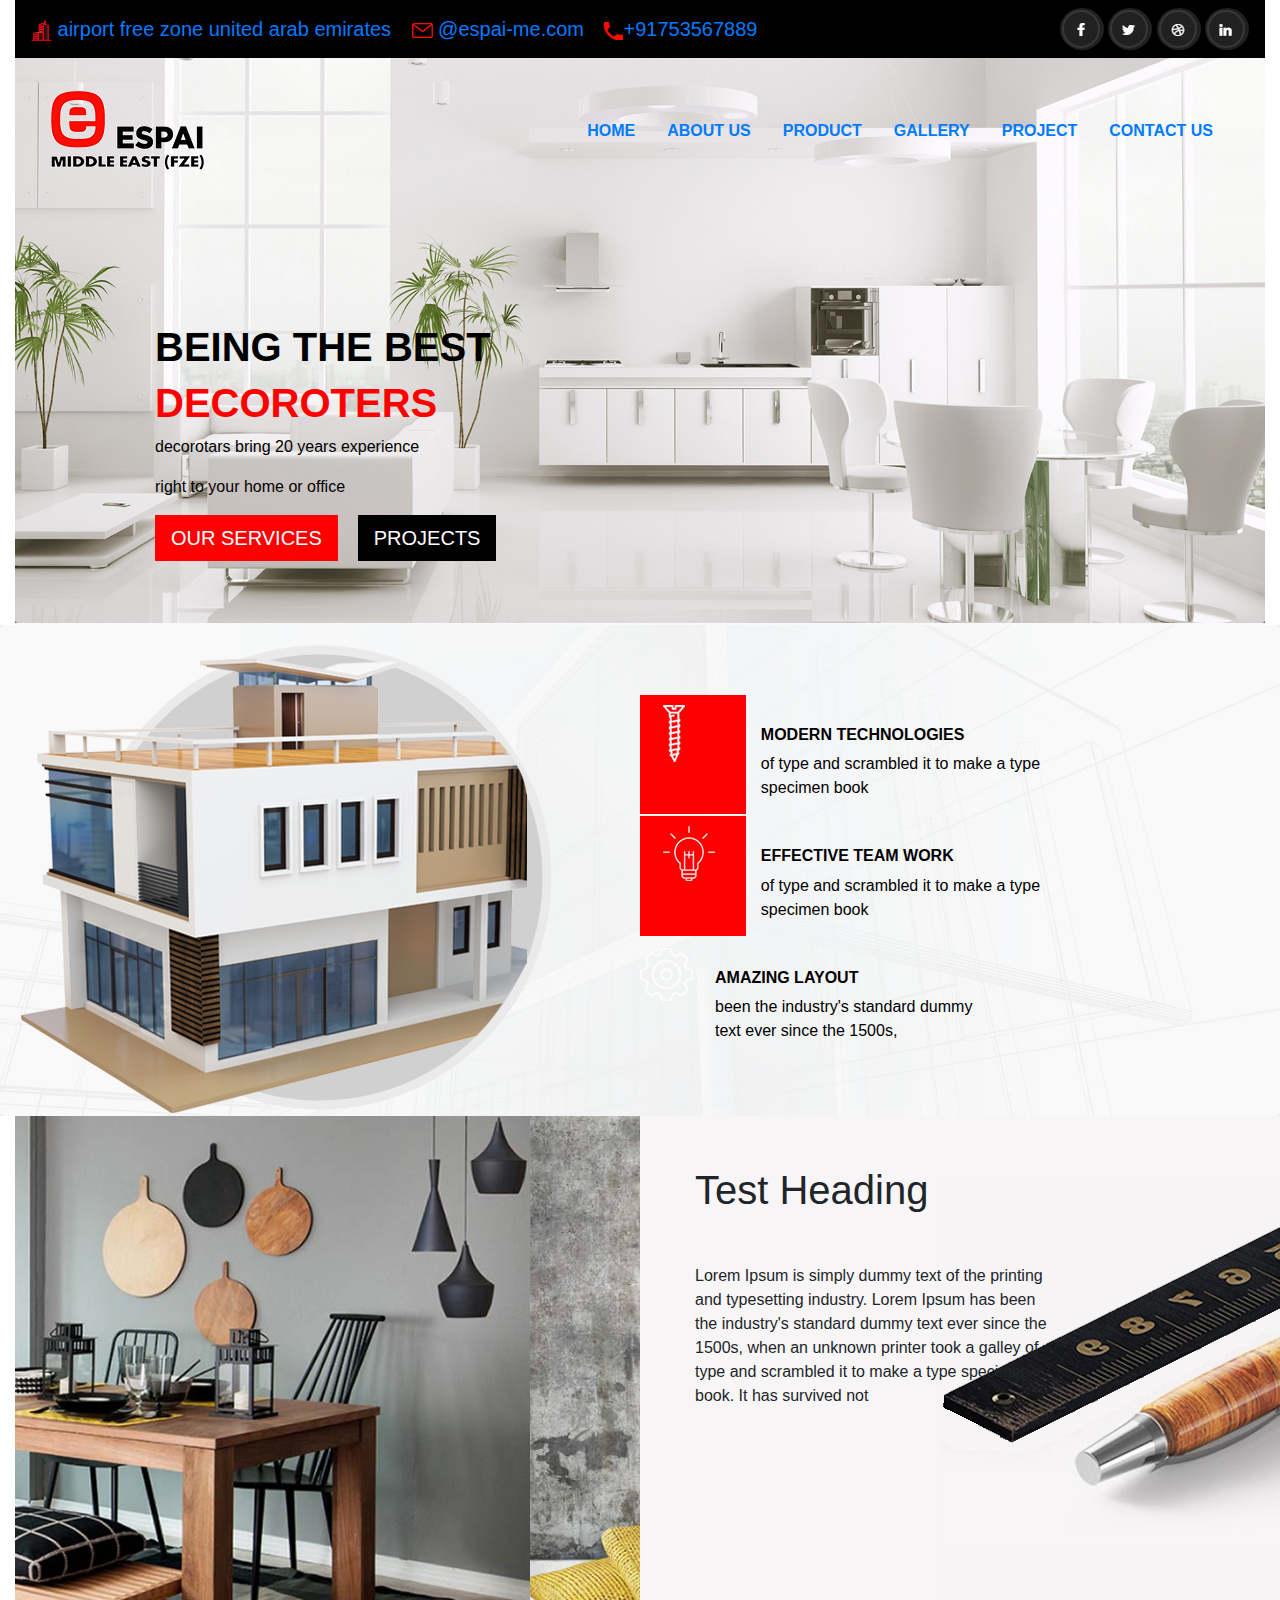
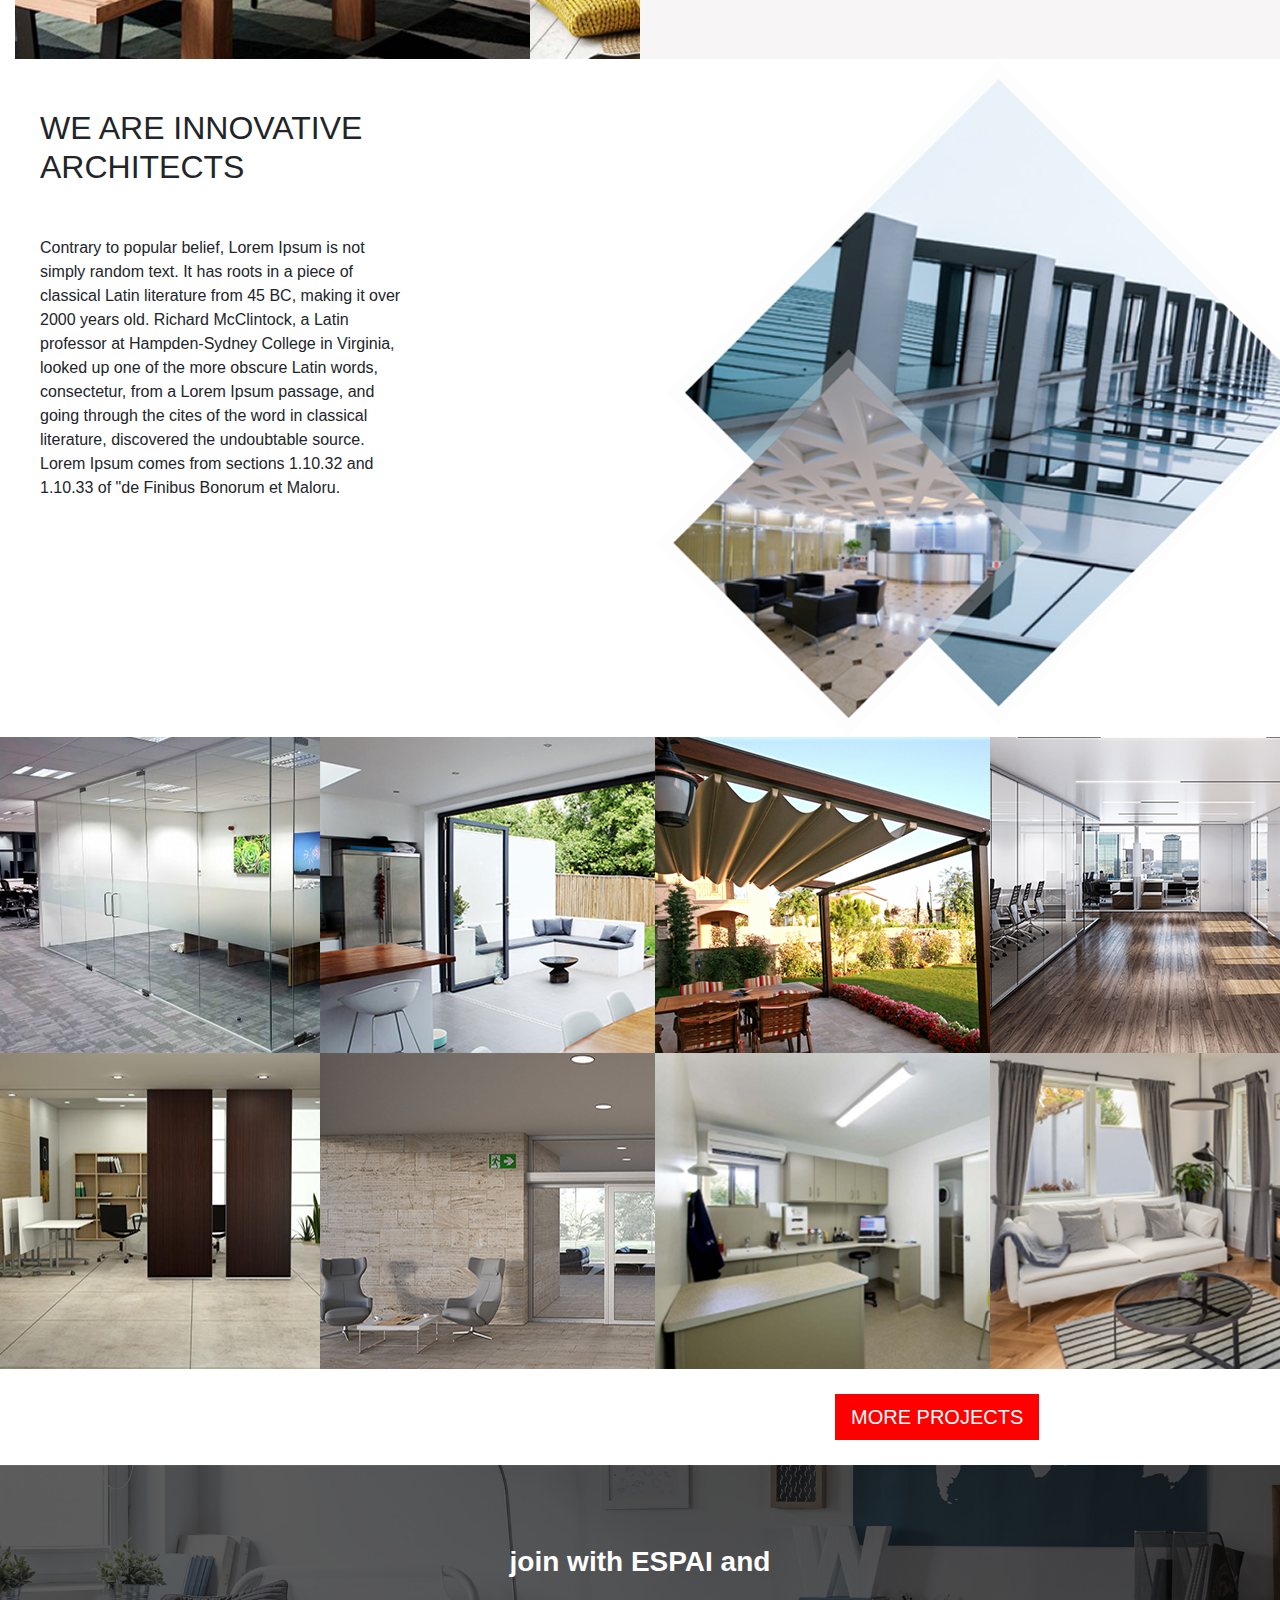
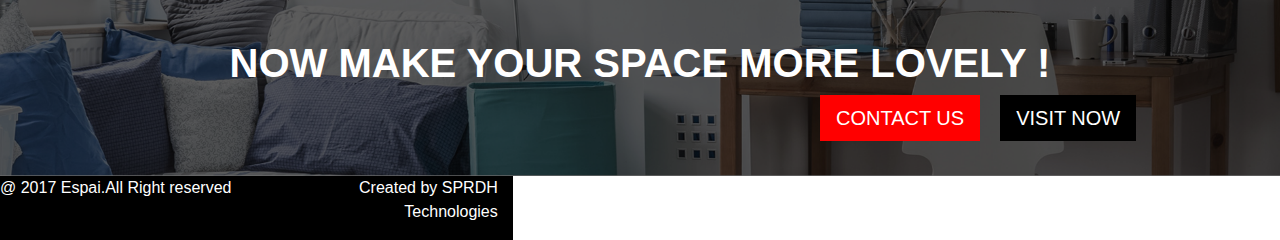
==== index.html @ 7c591167 "almost done" ====
<!DOCTYPE html>
<html>

<head>
    <title>
        ESPAI
    </title>
    <link rel="stylesheet" href="https://stackpath.bootstrapcdn.com/bootstrap/4.3.1/css/bootstrap.min.css">
    <script src="https://cdnjs.cloudflare.com/ajax/libs/jquery/3.0.0/jquery.min.js"></script>
    <link href="css/style.css" rel="stylesheet" />
    <meta name="viewport" content="width=device-width, initial-scale=1">
</head>

<body>
    <div class="container-fluid">

        <div class="firstnavbar">
            <nav class="navbar navbar-inverse">
                <div class="navbar-header">
                    <a class="navbar-brand" href="#"><img src="images/icon-1.png"> airport free zone united arab
                        emirates</a>
                    <a class="navbar-brand" href="#"><img src="images/icon-mail.png"> @espai-me.com</a>
                    <a class="navbar-brand" href="#"><img src="images/icon-phonel.png">+91753567889</a>
                </div>
                <ul class="nav navbar-nav navbar-right">
                    <li><a href="#"><img src="images/facebook.png" class="rounded-circle">
                            <img src="images/twitter.png" class="rounded-circle">
                            <img src="images/pinterest.png" class="rounded-circle">
                            <img src="images/linkedin.png" class="rounded-circle"></a></li>
                </ul>
            </nav>
        </div>
        <div class="card bg-dark text-white">
            <img src="images/bg.jpg" class="card-img" alt="..."><span class="border border-light"></span>
            <div class="card-img-overlay">
                <nav class="navbar navbar-inverse">
                    <div class="navbar-header">
                        <a class="navbar-brand" href="#"><img src="images/espai-logo.png"></a>
                    </div>
                    <div class="font-weight-bold">
                        <ul class="nav justify-content-end">
                            <li class="nav-item">
                                <a class="nav-link active" href="#">HOME</a>
                            </li>
                            <li class="nav-item">
                                <a class="nav-link" href="#">ABOUT US</a>
                            </li>
                            <li class="nav-item">
                                <a class="nav-link" href="#">PRODUCT</a>
                            </li>
                            <li class="nav-item">
                                <a class="nav-link" href="#">GALLERY</a>
                            </li>
                            <li class="nav-item">
                                <a class="nav-link" href="#">PROJECT</a>
                            </li>
                            <li class="nav-item">
                                <a class="nav-link" href="#" tabindex="-1" aria-disabled="true">CONTACT US</a>
                            </li>
                        </ul>
                    </div>
                </nav>
                <div>
                    <h1 class="top-head"><b>BEING THE BEST </b></h1>
                    <h1 class="dec"><b>DECOROTERS</b></h1>
                    <p class="dec1"> decorotars bring 20 years experience</p>
                    <p class="dec1">right to your home or office</p>
                    <div class="row dec1">
                        <button type="button" class="btn btn-primary btn-lg but1">OUR SERVICES</button>
                        <button type="button" class="btn btn-secondary btn-lg but2">PROJECTS</button>
                    </div>
                </div>
            </div>
        </div>

        <div class="row">
            <div class="card bg-dark text-white">
                <img src="images/bg-fade.jpg" class="card-img" alt="...">
                <div class="card-img-overlay">
                    <div class="row">
                        <div class="col-md-6">
                            <img src="images/home-1.png">
                        </div>
                        <div class="col-md-6 section4">
                            <div class="row">
                                <div class="col-md-2 smalldiv">
                                    <div class="img-inner">
                                        <img src="images/screw.png">
                                    </div>

                                </div>
                                <div class="col-md-6 small1div">
                                    <h6><b>MODERN TECHNOLOGIES</b></h6>
                                    <p>of type and scrambled it to make a type specimen book</p>
                                </div>
                            </div>
                            <div class="row">
                                <div class="col-md-2 smalldiv">
                                    <div class="img-inner">
                                        <img src="images/bulb.png">
                                    </div>
                                </div>
                                <div class="col-md-6 small1div">
                                    <h6><b>EFFECTIVE TEAM WORK</b></h6>
                                    <p>of type and scrambled it to make a type specimen book</p>
                                </div>
                            </div>
                            <div class="row">
                                <div class="col-md-2smalldiv">
                                    <div class="img-inner">
                                        <img src="images/setting.png">
                                    </div>
                                </div>
                                <div class="col-md-6 small1div">
                                    <h6><b>AMAZING LAYOUT</b></h6>
                                    <p>been the industry's standard dummy text ever since the 1500s, </p>
                                </div>
                            </div>


                        </div>
                    </div>

                </div>
            </div>
        </div>
        <div class="row">
            <div class="col-md-6">
                <img src="./images/interior.png" />
            </div>
            <div class="col-md-6 section1">
                <div class="row">
                    <div class="col-md-8 ">
                        <h1 class="htext">Test Heading</h1>
                        <p class="ptext">Lorem Ipsum is simply dummy text of the printing and typesetting industry.
                            Lorem Ipsum has
                            been the industry's standard dummy text ever since the 1500s, when an unknown printer took a
                            galley of type and scrambled it to make a type specimen book. It has survived not</p>
                    </div>
                </div>
            </div>
            <div class="row interiorrow">
                <div class="col-md-6">
                    <div class="row">
                        <div class="col-md-8">
                            <h2 class="htext">WE ARE INNOVATIVE ARCHITECTS</h2>
                            <p class="ptext">
                                Contrary to popular belief, Lorem Ipsum is not simply random text. It has roots in a
                                piece of classical Latin literature from 45 BC, making it over 2000 years old. Richard
                                McClintock, a Latin professor at Hampden-Sydney College in Virginia, looked up one of
                                the more obscure Latin words, consectetur, from a Lorem Ipsum passage, and going through
                                the cites of the word in classical literature, discovered the undoubtable source. Lorem
                                Ipsum comes from sections 1.10.32 and 1.10.33 of "de Finibus Bonorum et Maloru.</p>
                        </div>
                    </div>
                </div>
                <div class="col-md-6 middleclass">
                    <img src="./images/interior-1.png" />
                </div>
            </div>
            <div class="row">
                <div class="row">
                    <div class="col-md-3">
                        <img src="images/gal-1.png">
                    </div>
                    <div class="col-md-3">
                        <img src="images/gal-2.png">
                    </div>
                    <div class="col-md-3">
                        <img src="images/gal-3.png">
                    </div>
                    <div class="col-md-3">
                        <img src="images/gal-4.png">
                    </div>

                </div>
                <div class="row">
                    <div class="col-md-3">
                        <img src="images/gal-5.png">
                    </div>
                    <div class="col-md-3">
                        <img src="images/gal-6.png">
                    </div>
                    <div class="col-md-3">
                        <img src="images/gal-7.png">
                    </div>
                    <div class="col-md-3">
                        <img src="images/gal-8.png">
                    </div>
                </div>
            </div>
        
        <div class="row ">

            <button type="button" class="btn btn-primary btn-lg" id="mbutton">MORE PROJECTS</button>
        </div>
        <div class="row">
            <div class="card bg-dark text-white">
                <img src="images/bottom-bg.png" class="card-img" alt="...">
                <div class="card-img-overlay ">
                    <div class="bottomhead">
                        <h3><b>join with ESPAI and</b></h3>
                    </div>
                    <div class="bottomhead">
                        <h1><b>NOW MAKE YOUR SPACE MORE LOVELY !</b></h1>
                    </div>
                    <div class="row">
                        <button type="button" class="btn btn-primary btn-lg lowerbut1">CONTACT US </button>
                        <button type="button" class="btn btn-secondary btn-lg lowerbut2">VISIT NOW </button>
                    </div>
                </div>
            </div>
        </div>

        <div class="row bottamnav">
            <div class="col-md-6">
                <p>@ 2017 Espai.All Right reserved</p>
            </div>
            <div class="col-md-6 bottamnavright">
                <p>
                    Created by SPRDH Technologies
                </p>
            </div>
        </div>
    </div>





</body>

</html>
---- css/style.css ----
.firstnavbar
{
    background-color: black !important;
    color: white !important;
}

.second
{
color: black !important;
}
.card
{
    border-width: 0px;
}
.backgroud-red{
    background-color: red;
}
.top-head
{
    color: black;
    margin-top:140px;
    margin-left:120px
}
.dec{
    color:red;
    margin-left: 120px
}
.dec1
{
    color:black;
    margin-left: 120px
}
.but1
{
    background-color: red;
    border-width: 0px;
    border-radius: 0px;
}
.but2
{
    background-color:black;
    border-width: 0px;
    max-width: 250px;
    margin-left:20px;
    border-radius: 0px;
    padding-right: 16px;
}
.lowerbut1
{
    background-color: red;
    border-width: 0px;
    border-radius: 0px;
    margin-left: 830px;
}
.lowerbut2
{
    background-color:black;
    border-width: 0px;
    max-width: 250px;
    margin-left:20px;
    border-radius: 0px;
    padding-right: 16px;
}
.section1{
    background-image: url('../images/pen.png');
    background-repeat:no-repeat;
    background-position: center right;
    background-color:#f7f5f6;
   
    
}
.middleclass
{
    background-position: center right;
}
.interiorrow
{
    background-color:white;
}
#mbutton
{
   margin-left: 850px;
   margin-top: 25px;
   margin-bottom: 25px;
   background-color: red;
   border-width: 0px;
   border-radius: 0px;
}
.bottamnav
{
    background-color: black;
    color: white;

    
}
.bottamnavright
{
    background-position:center right;
    background-repeat:no-repeat;
    text-align:right;
}
.ptext{
    margin-top: 50px;
    margin-left: 40px;
}
.htext{
    margin-top: 50px;
    margin-left: 40px;
}
.imagerow
{
    max-height: 50px;
}
.section4
{
background-position:center right;
background-repeat:no-repeat;
color: black;
margin-top: 50px;
}
.smalldiv
{
    background-color: red;
    /* max-width:100px;
    max-height: 130px; */
    /* background-position:center right;
    background-repeat:no-repeat; */
    /* margin-top: 30px; */
    align-items:center;
    margin-bottom: 2px;
   
}
.small1div
{
    margin-top: 30px;
    color: black;
    

}
.bottomhead
{
    text-align:center;
    margin-top: 60px;
}
.img-inner{
    margin: 10px auto;

height: 70px;

width: 60px;
}
@media screen and (max-width: 600px) {
    .col-md-1 {width: 8.33%;}
    .col-md-2 {width: 16.66%;}
    .col-md-3 {width: 25%;}
    .col-md-4 {width: 33.33%;}
    .col-s-5 {width: 41.66%;}
    .col-md-6 {width: 50%;}
    .col-s-7 {width: 58.33%;}
    .col-s-8 {width: 66.66%;}
    .col-s-9 {width: 75%;}
    .col-s-10 {width: 83.33%;}
    .col-s-11 {width: 91.66%;}
    .col-s-12 {width: 100%;}
  
}
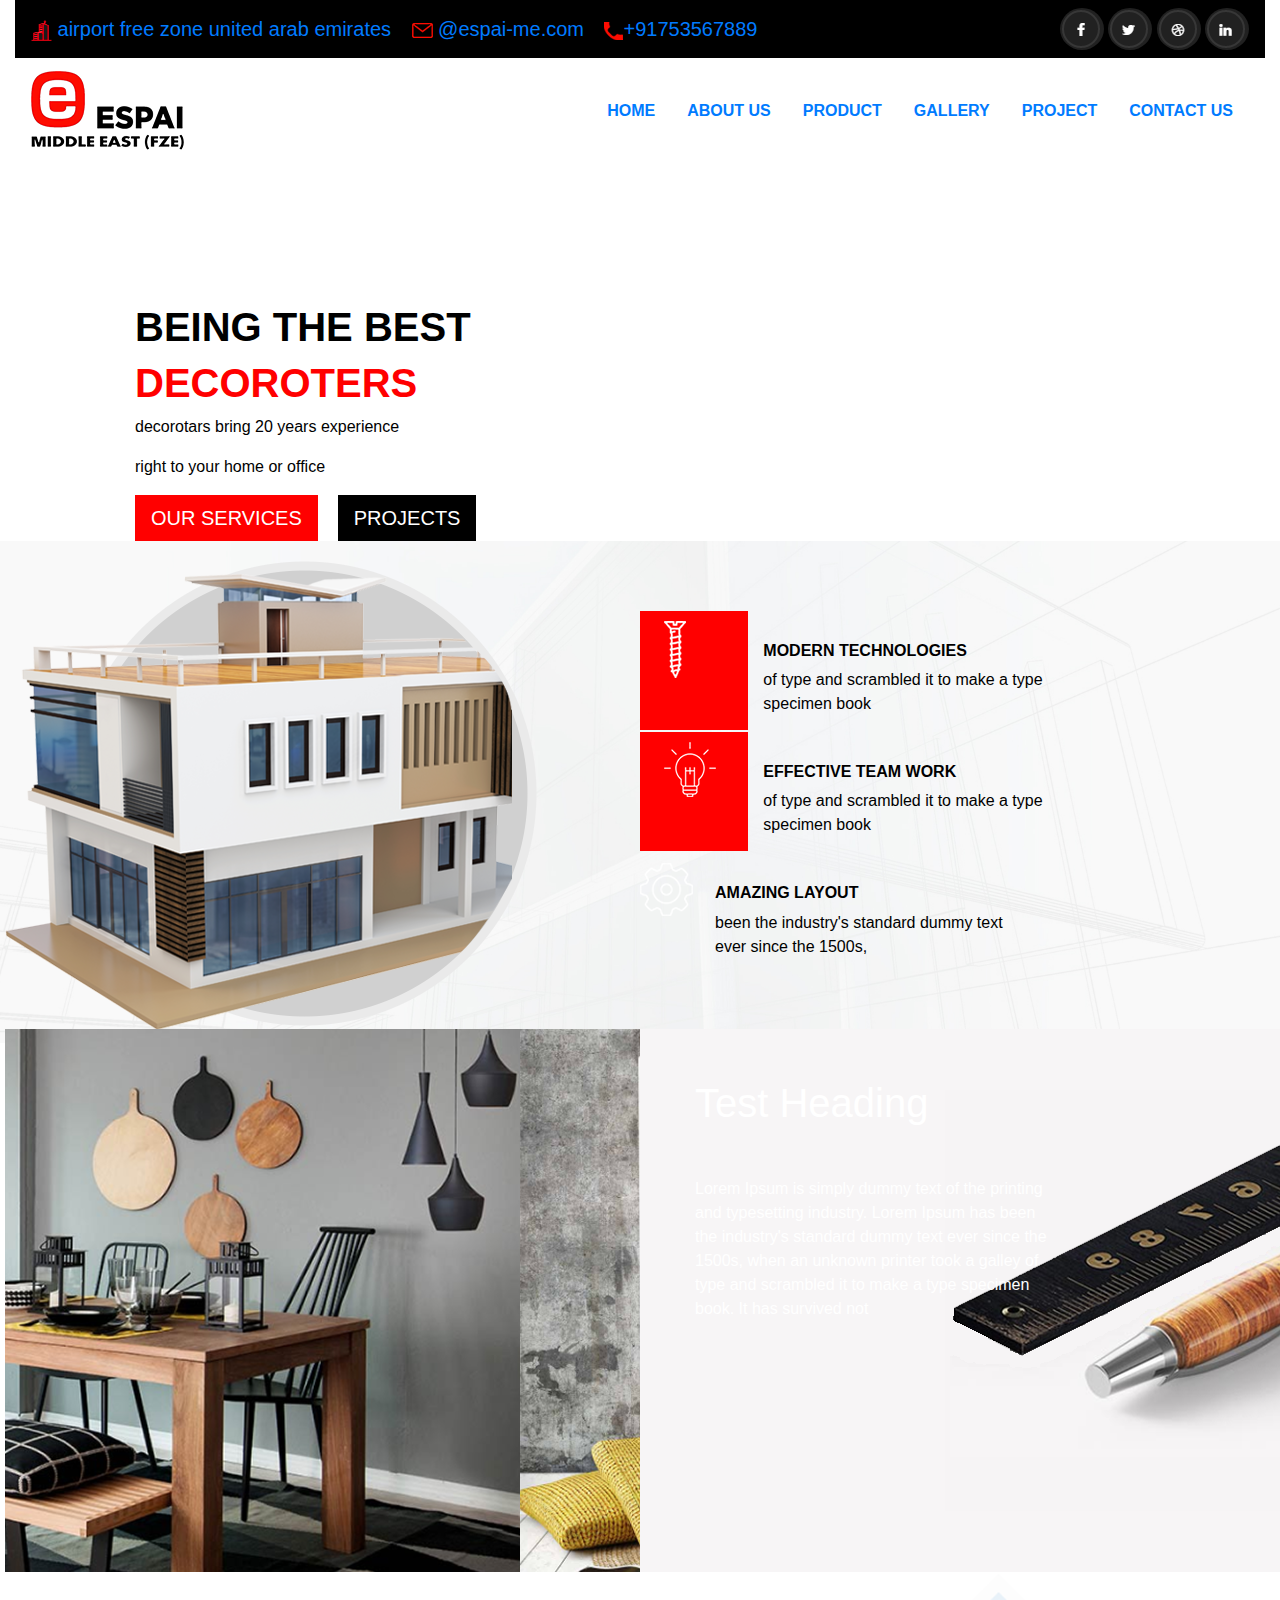
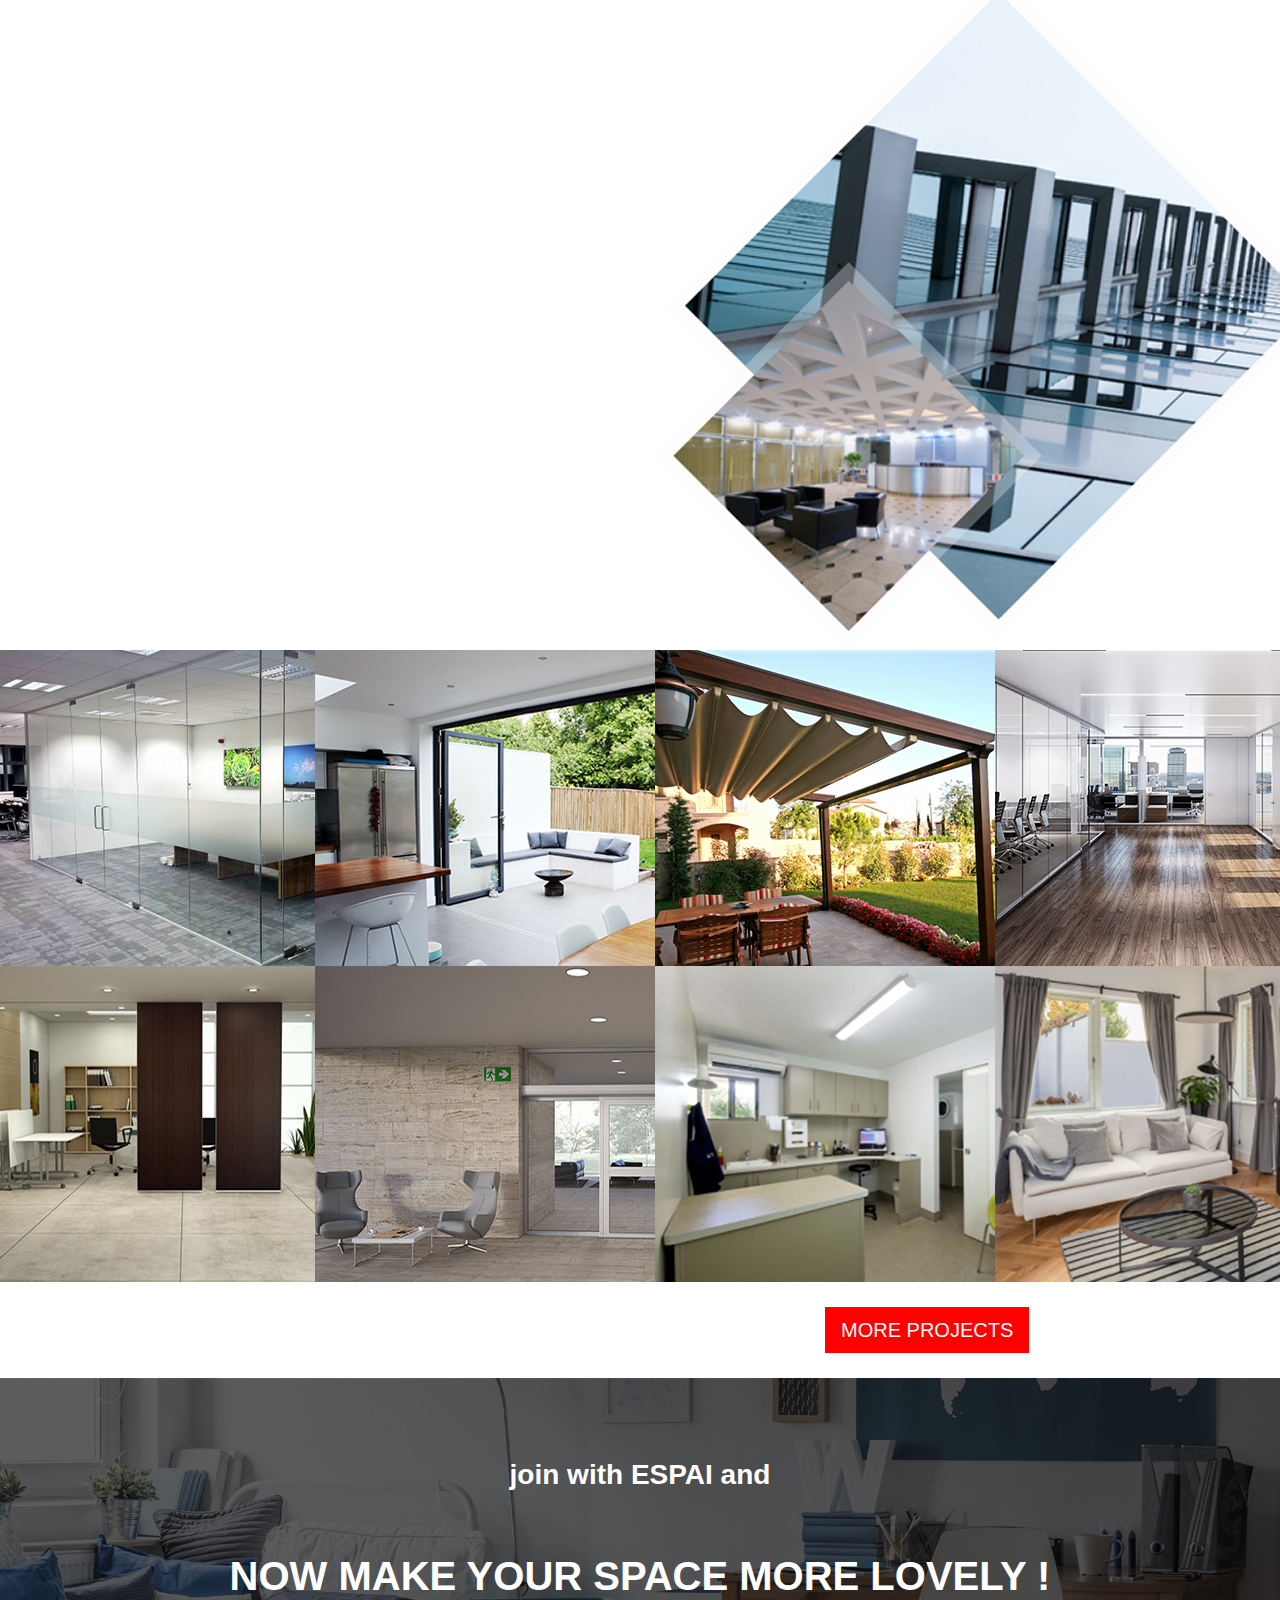
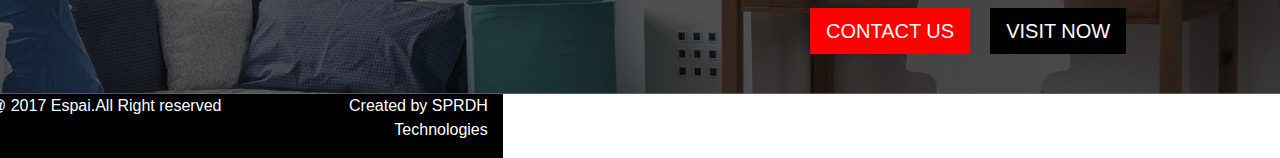
==== commit 18d5ddff: "complited" ====
--- a/index.html
+++ b/index.html
@@ -30,199 +30,203 @@
                 </ul>
             </nav>
         </div>
-        <div class="card bg-dark text-white">
-            <img src="images/bg.jpg" class="card-img" alt="..."><span class="border border-light"></span>
-            <div class="card-img-overlay">
-                <nav class="navbar navbar-inverse">
-                    <div class="navbar-header">
-                        <a class="navbar-brand" href="#"><img src="images/espai-logo.png"></a>
-                    </div>
-                    <div class="font-weight-bold">
-                        <ul class="nav justify-content-end">
-                            <li class="nav-item">
-                                <a class="nav-link active" href="#">HOME</a>
-                            </li>
-                            <li class="nav-item">
-                                <a class="nav-link" href="#">ABOUT US</a>
-                            </li>
-                            <li class="nav-item">
-                                <a class="nav-link" href="#">PRODUCT</a>
-                            </li>
-                            <li class="nav-item">
-                                <a class="nav-link" href="#">GALLERY</a>
-                            </li>
-                            <li class="nav-item">
-                                <a class="nav-link" href="#">PROJECT</a>
-                            </li>
-                            <li class="nav-item">
-                                <a class="nav-link" href="#" tabindex="-1" aria-disabled="true">CONTACT US</a>
-                            </li>
-                        </ul>
-                    </div>
-                </nav>
-                <div>
-                    <h1 class="top-head"><b>BEING THE BEST </b></h1>
-                    <h1 class="dec"><b>DECOROTERS</b></h1>
-                    <p class="dec1"> decorotars bring 20 years experience</p>
-                    <p class="dec1">right to your home or office</p>
-                    <div class="row dec1">
-                        <button type="button" class="btn btn-primary btn-lg but1">OUR SERVICES</button>
-                        <button type="button" class="btn btn-secondary btn-lg but2">PROJECTS</button>
-                    </div>
-                </div>
+
+
+        <nav class="navbar navbar-inverse">
+            <div class="navbar-header">
+                <a class="navbar-brand" href="#"><img src="images/espai-logo.png"></a>
             </div>
-        </div>
-
-        <div class="row">
-            <div class="card bg-dark text-white">
-                <img src="images/bg-fade.jpg" class="card-img" alt="...">
-                <div class="card-img-overlay">
-                    <div class="row">
-                        <div class="col-md-6">
-                            <img src="images/home-1.png">
-                        </div>
-                        <div class="col-md-6 section4">
-                            <div class="row">
-                                <div class="col-md-2 smalldiv">
-                                    <div class="img-inner">
-                                        <img src="images/screw.png">
-                                    </div>
-
-                                </div>
-                                <div class="col-md-6 small1div">
-                                    <h6><b>MODERN TECHNOLOGIES</b></h6>
-                                    <p>of type and scrambled it to make a type specimen book</p>
-                                </div>
-                            </div>
-                            <div class="row">
-                                <div class="col-md-2 smalldiv">
-                                    <div class="img-inner">
-                                        <img src="images/bulb.png">
-                                    </div>
-                                </div>
-                                <div class="col-md-6 small1div">
-                                    <h6><b>EFFECTIVE TEAM WORK</b></h6>
-                                    <p>of type and scrambled it to make a type specimen book</p>
-                                </div>
-                            </div>
-                            <div class="row">
-                                <div class="col-md-2smalldiv">
-                                    <div class="img-inner">
-                                        <img src="images/setting.png">
-                                    </div>
-                                </div>
-                                <div class="col-md-6 small1div">
-                                    <h6><b>AMAZING LAYOUT</b></h6>
-                                    <p>been the industry's standard dummy text ever since the 1500s, </p>
-                                </div>
-                            </div>
-
-
-                        </div>
-                    </div>
-
-                </div>
+            <div class="font-weight-bold">
+                <ul class="nav justify-content-end">
+                    <li class="nav-item">
+                        <a class="nav-link active" href="#">HOME</a>
+                    </li>
+                    <li class="nav-item">
+                        <a class="nav-link" href="#">ABOUT US</a>
+                    </li>
+                    <li class="nav-item">
+                        <a class="nav-link" href="#">PRODUCT</a>
+                    </li>
+                    <li class="nav-item">
+                        <a class="nav-link" href="#">GALLERY</a>
+                    </li>
+                    <li class="nav-item">
+                        <a class="nav-link" href="#">PROJECT</a>
+                    </li>
+                    <li class="nav-item">
+                        <a class="nav-link" href="#" tabindex="-1" aria-disabled="true">CONTACT US</a>
+                    </li>
+                </ul>
             </div>
-        </div>
-        <div class="row">
-            <div class="col-md-6">
-                <img src="./images/interior.png" />
-            </div>
-            <div class="col-md-6 section1">
-                <div class="row">
-                    <div class="col-md-8 ">
-                        <h1 class="htext">Test Heading</h1>
-                        <p class="ptext">Lorem Ipsum is simply dummy text of the printing and typesetting industry.
-                            Lorem Ipsum has
-                            been the industry's standard dummy text ever since the 1500s, when an unknown printer took a
-                            galley of type and scrambled it to make a type specimen book. It has survived not</p>
-                    </div>
-                </div>
-            </div>
-            <div class="row interiorrow">
-                <div class="col-md-6">
-                    <div class="row">
-                        <div class="col-md-8">
-                            <h2 class="htext">WE ARE INNOVATIVE ARCHITECTS</h2>
-                            <p class="ptext">
-                                Contrary to popular belief, Lorem Ipsum is not simply random text. It has roots in a
-                                piece of classical Latin literature from 45 BC, making it over 2000 years old. Richard
-                                McClintock, a Latin professor at Hampden-Sydney College in Virginia, looked up one of
-                                the more obscure Latin words, consectetur, from a Lorem Ipsum passage, and going through
-                                the cites of the word in classical literature, discovered the undoubtable source. Lorem
-                                Ipsum comes from sections 1.10.32 and 1.10.33 of "de Finibus Bonorum et Maloru.</p>
-                        </div>
-                    </div>
-                </div>
-                <div class="col-md-6 middleclass">
-                    <img src="./images/interior-1.png" />
-                </div>
-            </div>
-            <div class="row">
-                <div class="row">
-                    <div class="col-md-3">
-                        <img src="images/gal-1.png">
-                    </div>
-                    <div class="col-md-3">
-                        <img src="images/gal-2.png">
-                    </div>
-                    <div class="col-md-3">
-                        <img src="images/gal-3.png">
-                    </div>
-                    <div class="col-md-3">
-                        <img src="images/gal-4.png">
-                    </div>
-
-                </div>
-                <div class="row">
-                    <div class="col-md-3">
-                        <img src="images/gal-5.png">
-                    </div>
-                    <div class="col-md-3">
-                        <img src="images/gal-6.png">
-                    </div>
-                    <div class="col-md-3">
-                        <img src="images/gal-7.png">
-                    </div>
-                    <div class="col-md-3">
-                        <img src="images/gal-8.png">
-                    </div>
-                </div>
-            </div>
-        
-        <div class="row ">
-
-            <button type="button" class="btn btn-primary btn-lg" id="mbutton">MORE PROJECTS</button>
-        </div>
-        <div class="row">
-            <div class="card bg-dark text-white">
-                <img src="images/bottom-bg.png" class="card-img" alt="...">
-                <div class="card-img-overlay ">
-                    <div class="bottomhead">
-                        <h3><b>join with ESPAI and</b></h3>
-                    </div>
-                    <div class="bottomhead">
-                        <h1><b>NOW MAKE YOUR SPACE MORE LOVELY !</b></h1>
-                    </div>
-                    <div class="row">
-                        <button type="button" class="btn btn-primary btn-lg lowerbut1">CONTACT US </button>
-                        <button type="button" class="btn btn-secondary btn-lg lowerbut2">VISIT NOW </button>
-                    </div>
-                </div>
-            </div>
-        </div>
-
-        <div class="row bottamnav">
-            <div class="col-md-6">
-                <p>@ 2017 Espai.All Right reserved</p>
-            </div>
-            <div class="col-md-6 bottamnavright">
-                <p>
-                    Created by SPRDH Technologies
-                </p>
+        </nav>
+        <div>
+            <h1 class="top-head"><b>BEING THE BEST </b></h1>
+            <h1 class="dec"><b>DECOROTERS</b></h1>
+            <p class="dec1"> decorotars bring 20 years experience</p>
+            <p class="dec1">right to your home or office</p>
+            <div class="row dec1">
+                <button type="button" class="btn btn-primary btn-lg but1">OUR SERVICES</button>
+                <button type="button" class="btn btn-secondary btn-lg but2">PROJECTS</button>
             </div>
         </div>
     </div>
+    </div>
+
+    <div class="row">
+        <div class="card bg-dark text-white">
+            <img src="images/bg-fade.jpg" class="card-img" alt="...">
+            <div class="card-img-overlay">
+                <div class="row">
+                    <div class="col-md-6">
+                        <img src="images/home-1.png">
+                    </div>
+                    <div class="col-md-6 section4">
+                        <div class="row">
+                            <div class="col-md-2 smalldiv">
+                                <div class="img-inner">
+                                    <img src="images/screw.png">
+                                </div>
+
+                            </div>
+                            <div class="col-md-6 small1div">
+                                <h6><b>MODERN TECHNOLOGIES</b></h6>
+                                <p>of type and scrambled it to make a type specimen book</p>
+                            </div>
+                        </div>
+                        <div class="row">
+                            <div class="col-md-2 smalldiv">
+                                <div class="img-inner">
+                                    <img src="images/bulb.png">
+                                </div>
+                            </div>
+                            <div class="col-md-6 small1div">
+                                <h6><b>EFFECTIVE TEAM WORK</b></h6>
+                                <p>of type and scrambled it to make a type specimen book</p>
+                            </div>
+                        </div>
+                        <div class="row">
+                            <div class="col-md-2smalldiv">
+                                <div class="img-inner">
+                                    <img src="images/setting.png">
+                                </div>
+                            </div>
+                            <div class="col-md-6 small1div">
+                                <h6><b>AMAZING LAYOUT</b></h6>
+                                <p>been the industry's standard dummy text ever since the 1500s, </p>
+                            </div>
+                        </div>
+
+
+                    </div>
+                </div>
+                <div class="row">
+                    <div class="col-md-6">
+                        <img src="./images/interior.png" />
+                    </div>
+                    <div class="col-md-6 section1">
+                        <div class="row">
+                            <div class="col-md-8 ">
+                                <h1 class="htext">Test Heading</h1>
+                                <p class="ptext">Lorem Ipsum is simply dummy text of the printing and typesetting
+                                    industry.
+                                    Lorem Ipsum has
+                                    been the industry's standard dummy text ever since the 1500s, when an unknown
+                                    printer took a
+                                    galley of type and scrambled it to make a type specimen book. It has survived not
+                                </p>
+                            </div>
+                        </div>
+                    </div>
+                    <div class="row interiorrow">
+                        <div class="col-md-6">
+                            <div class="row">
+                                <div class="col-md-8">
+                                    <h2 class="htext">WE ARE INNOVATIVE ARCHITECTS</h2>
+                                    <p class="ptext">
+                                        Contrary to popular belief, Lorem Ipsum is not simply random text. It has roots
+                                        in a
+                                        piece of classical Latin literature from 45 BC, making it over 2000 years old.
+                                        Richard
+                                        McClintock, a Latin professor at Hampden-Sydney College in Virginia, looked up
+                                        one of
+                                        the more obscure Latin words, consectetur, from a Lorem Ipsum passage, and going
+                                        through
+                                        the cites of the word in classical literature, discovered the undoubtable
+                                        source. Lorem
+                                        Ipsum comes from sections 1.10.32 and 1.10.33 of "de Finibus Bonorum et Maloru.
+                                    </p>
+                                </div>
+                            </div>
+                        </div>
+                        <div class="col-md-6 middleclass">
+                            <img src="./images/interior-1.png" />
+                        </div>
+                    </div>
+                    <div class="row">
+                        <div class="row">
+                            <div class="col-md-3">
+                                <img src="images/gal-1.png">
+                            </div>
+                            <div class="col-md-3">
+                                <img src="images/gal-2.png">
+                            </div>
+                            <div class="col-md-3">
+                                <img src="images/gal-3.png">
+                            </div>
+                            <div class="col-md-3">
+                                <img src="images/gal-4.png">
+                            </div>
+
+                        </div>
+                        <div class="row">
+                            <div class="col-md-3">
+                                <img src="images/gal-5.png">
+                            </div>
+                            <div class="col-md-3">
+                                <img src="images/gal-6.png">
+                            </div>
+                            <div class="col-md-3">
+                                <img src="images/gal-7.png">
+                            </div>
+                            <div class="col-md-3">
+                                <img src="images/gal-8.png">
+                            </div>
+                        </div>
+                    </div>
+
+                    <div class="row ">
+
+                        <button type="button" class="btn btn-primary btn-lg" id="mbutton">MORE PROJECTS</button>
+                    </div>
+                    <div class="row">
+                        <div class="card bg-dark text-white">
+                            <img src="images/bottom-bg.png" class="card-img" alt="...">
+                            <div class="card-img-overlay ">
+                                <div class="bottomhead">
+                                    <h3><b>join with ESPAI and</b></h3>
+                                </div>
+                                <div class="bottomhead">
+                                    <h1><b>NOW MAKE YOUR SPACE MORE LOVELY !</b></h1>
+                                </div>
+                                <div class="row">
+                                    <button type="button" class="btn btn-primary btn-lg lowerbut1">CONTACT US </button>
+                                    <button type="button" class="btn btn-secondary btn-lg lowerbut2">VISIT NOW </button>
+                                </div>
+                            </div>
+                        </div>
+                    </div>
+
+                    <div class="row bottamnav">
+                        <div class="col-md-6">
+                            <p>@ 2017 Espai.All Right reserved</p>
+                        </div>
+                        <div class="col-md-6 bottamnavright">
+                            <p>
+                                Created by SPRDH Technologies
+                            </p>
+                        </div>
+                    </div>
+                </div>
 
 
 
